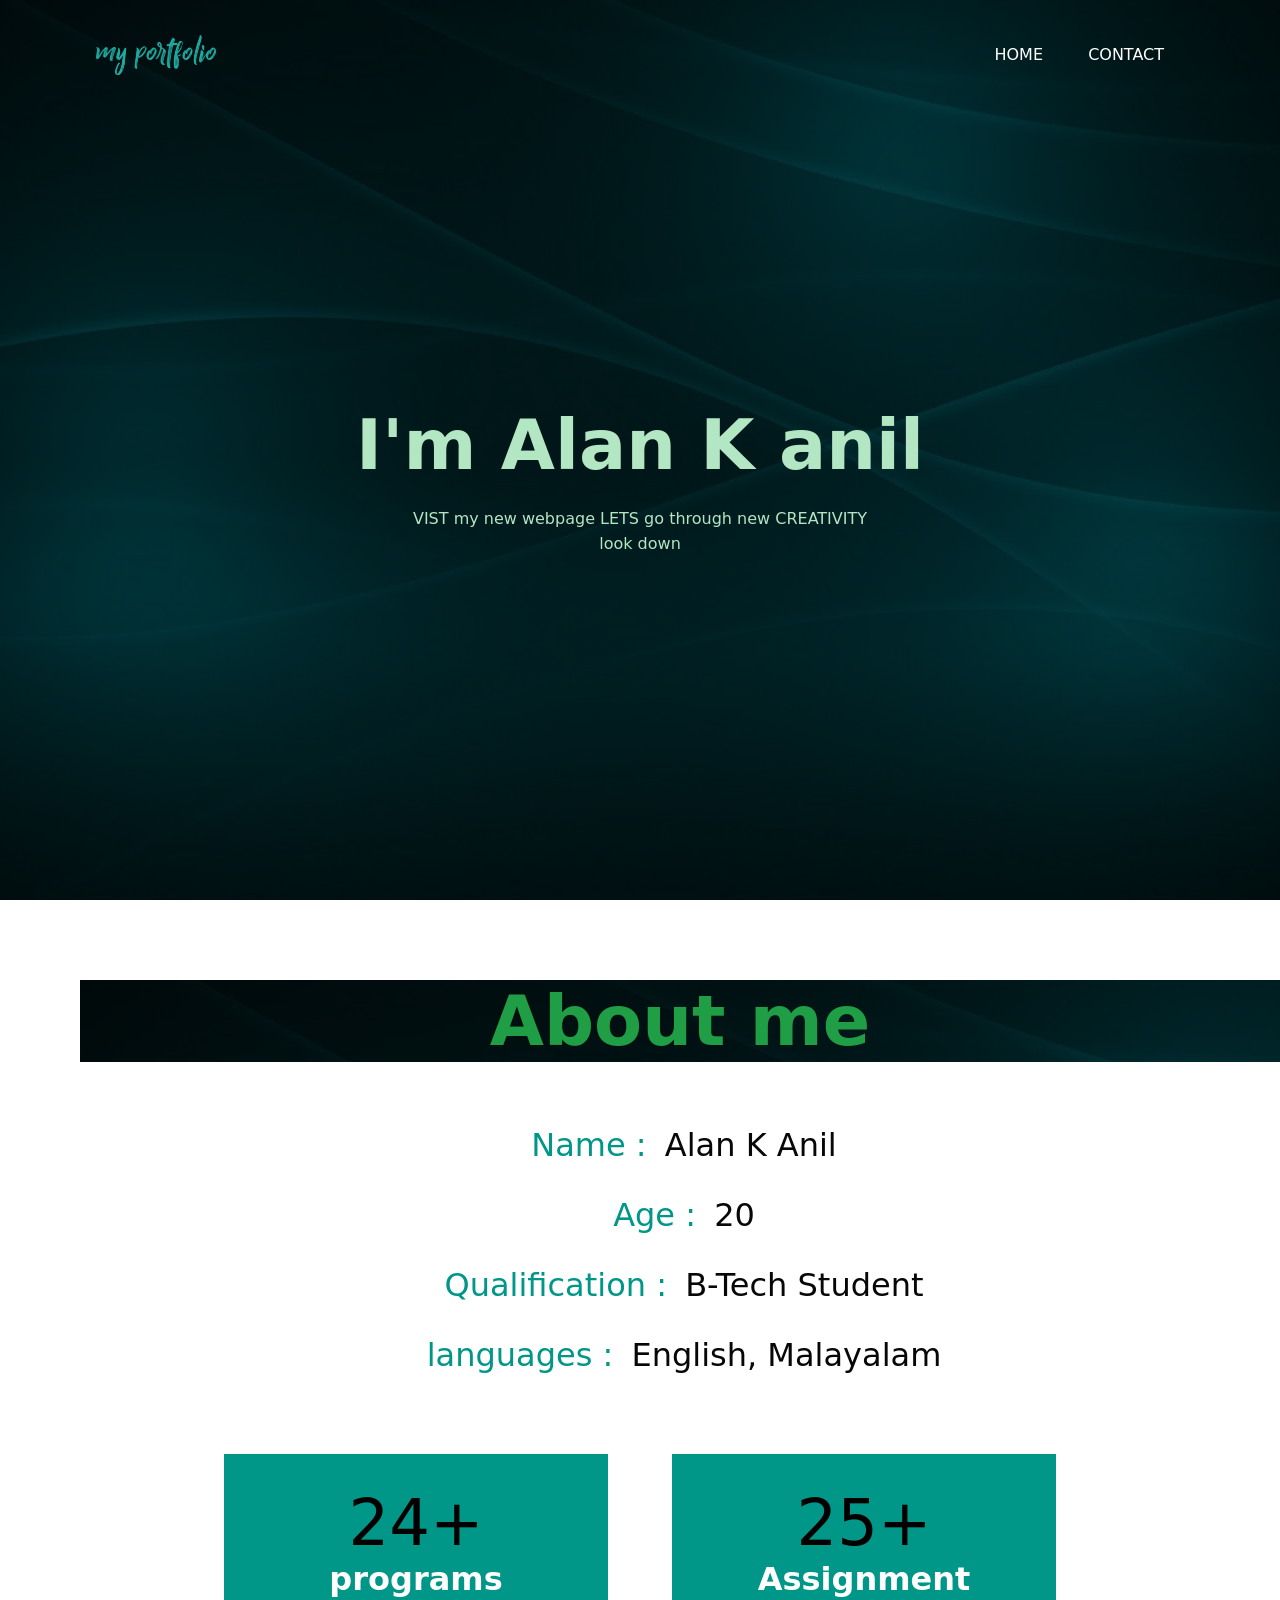
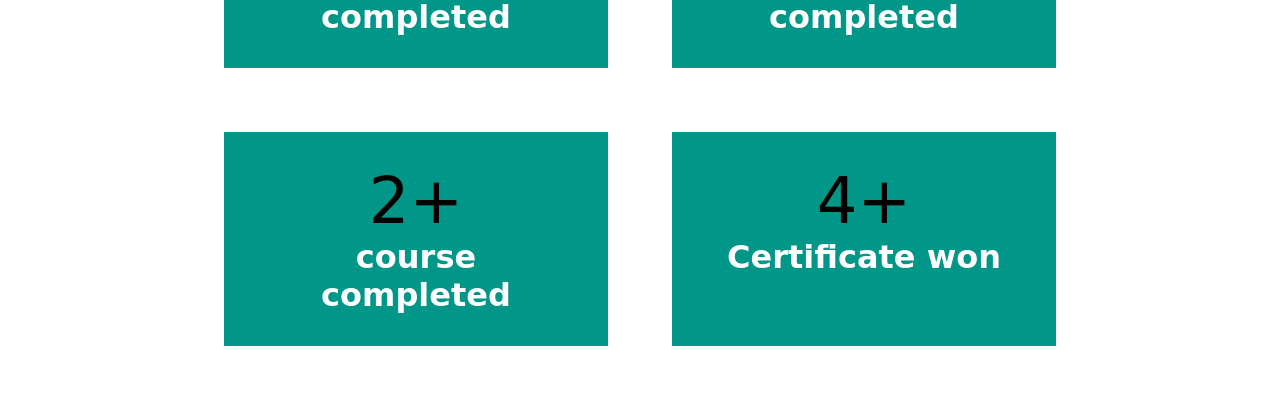
==== index.html @ 62a3af2e "Html" ====
<html>
	<head>
		<title>Portfolio webpage</title>
		<link rel="stylesheet" href="style.css">
	</head>
	<body>
		<section class="home" id="home">
		<div class="banner"> 
			<div class="navbar">
				<img src="logo.png" class="logo">
				<ul>
					<li><a href="index.html">Home</a></li>
					<li><a href="contact.html">Contact</a></li>
				</ul>
			</div>
			<div class="content">
				<h1>I'm Alan K anil</h1>
				<p> VIST my new webpage LETS go through new CREATIVITY <br> look down </p>
			</div>
		</section>
			<section class="about" id="about">
				<h1 class="heading"> <span> </span>   About me</h1>
				<div class="row">
						<div class="info">
								<h3> <span> Name : </span> Alan K Anil </h3>
								<h3> <span> Age : </span> 20 </h3>
								<h3> <span> Qualification : </span> B-Tech Student </h3>
								<h3> <span> languages : </span> English, Malayalam </h3>
						</div>
						<div class="counter">
								<div class="box">
										<span>24+</span>
										<h3>programs completed</h3>
								</div>
				
								<div class="box">
										<span>25+</span>
										<h3>Assignment completed</h3>
								</div>
				
								<div class="box">
										<span>2+</span>
										<h3>course completed</h3>
								</div>
				
								<div class="box">
										<span>4+</span>
										<h3>Certificate won</h3>
								</div>
				
						</div>
				
				</div>
				
				</section>
		</div>
	</body>
</html>
---- style.css ----
*{
	margin: 0;
	padding: 0;
    font-family: system-ui;
}
.banner{
	width: 100%;
	height: 100vh;
	background-image: linear-gradient(rgba(0,0,0,0.75),rgba(0,0,0,0.75)),url(back1.jpg);
	background-size: cover;
	background-position: center;
}
.navbar{
	width: 85%;
	margin: auto;
	padding: 35px 0;
	display: flex;
	align-items: center;
	justify-content: space-between;
}
.logo{
	width: 120px;
	cursor: pointer;
}
.navbar ul li{
	list-style: none;
	display: inline-block;
	margin: 0 20px;
	position: relative;
}
.navbar ul li a{
	text-decoration: none;
	color: #fff;
	text-transform: uppercase;
}
.navbar ul li::after{
	content: '';
	height: 3px;
	width: 0;
	background: #1889b6;
	position: absolute;
	left: 0;
	bottom: -10;
	transition: 0.5s;
}
.navbar ul li:hover::after{
	width: 100%;
}
.content{
	width: 100%;
	position: absolute;
	top: 50%;
	transform: translateY(-50%);
	text-align: center;
	color: rgb(179, 230, 195);
}
.content h1{
	font-size: 70px;
	margin-top: 80px;
}
.content p{
	margin: 20px auto;
	font-weight: 100;
	line-height: 25px;
}
.about .heading{
	font-size: 70px;
	margin-top: 80px;
	margin-left: 80px;
	text-align: center;
    color: rgb(31, 158, 69);
    background-image: linear-gradient(rgba(0,0,0,0.75),rgba(0,0,0,0.75)),url(back1.jpg);
}

.about .heading::after{
	content: '';
	height: 3px;
	width: 0;
	background: #009688;
	position: absolute;
	left: 0;
	bottom: -10;
	transition: 0.5s;
}
.about .heading:hover::after{
	width: 100%;
}
.about .row{
	display: flex;
	align-items: center;
	justify-content: center;
	flex-wrap: wrap;
	padding:1rem 0;
}

.about .row .info{
	flex:1 1 48rem;
	padding:2rem 1rem;
	padding-left: 6rem;
	text-align: center;
}

.about .row .info h3{
	font-size: 2rem;
	color: rgb(7, 7, 7);
	padding:1rem 0;
	font-weight: normal;
}

.about .row .info h3 span{
	color:#009688;
	padding:0 .5rem;
}

.about .row .counter{
	flex:1 1 48rem;
	display: flex;
	justify-content: center;
	flex-wrap: wrap;
}

.about .row .counter .box{
	width:20rem;
	background:#009688;
	text-align: center;
	padding: 2rem;
	margin:2rem;
}

.about .row .counter .box span{
	font-size: 4rem;
	color:black;
}

.about .row .counter .box h3{
	font-size: 2rem;
	color:#fff;
}
.links h2{
	font-size: 50px;
	text-align: center;
	color: #feffff;
}
.links h3{
	font-size: 40px;
	text-align: center;
	color: aqua;
}
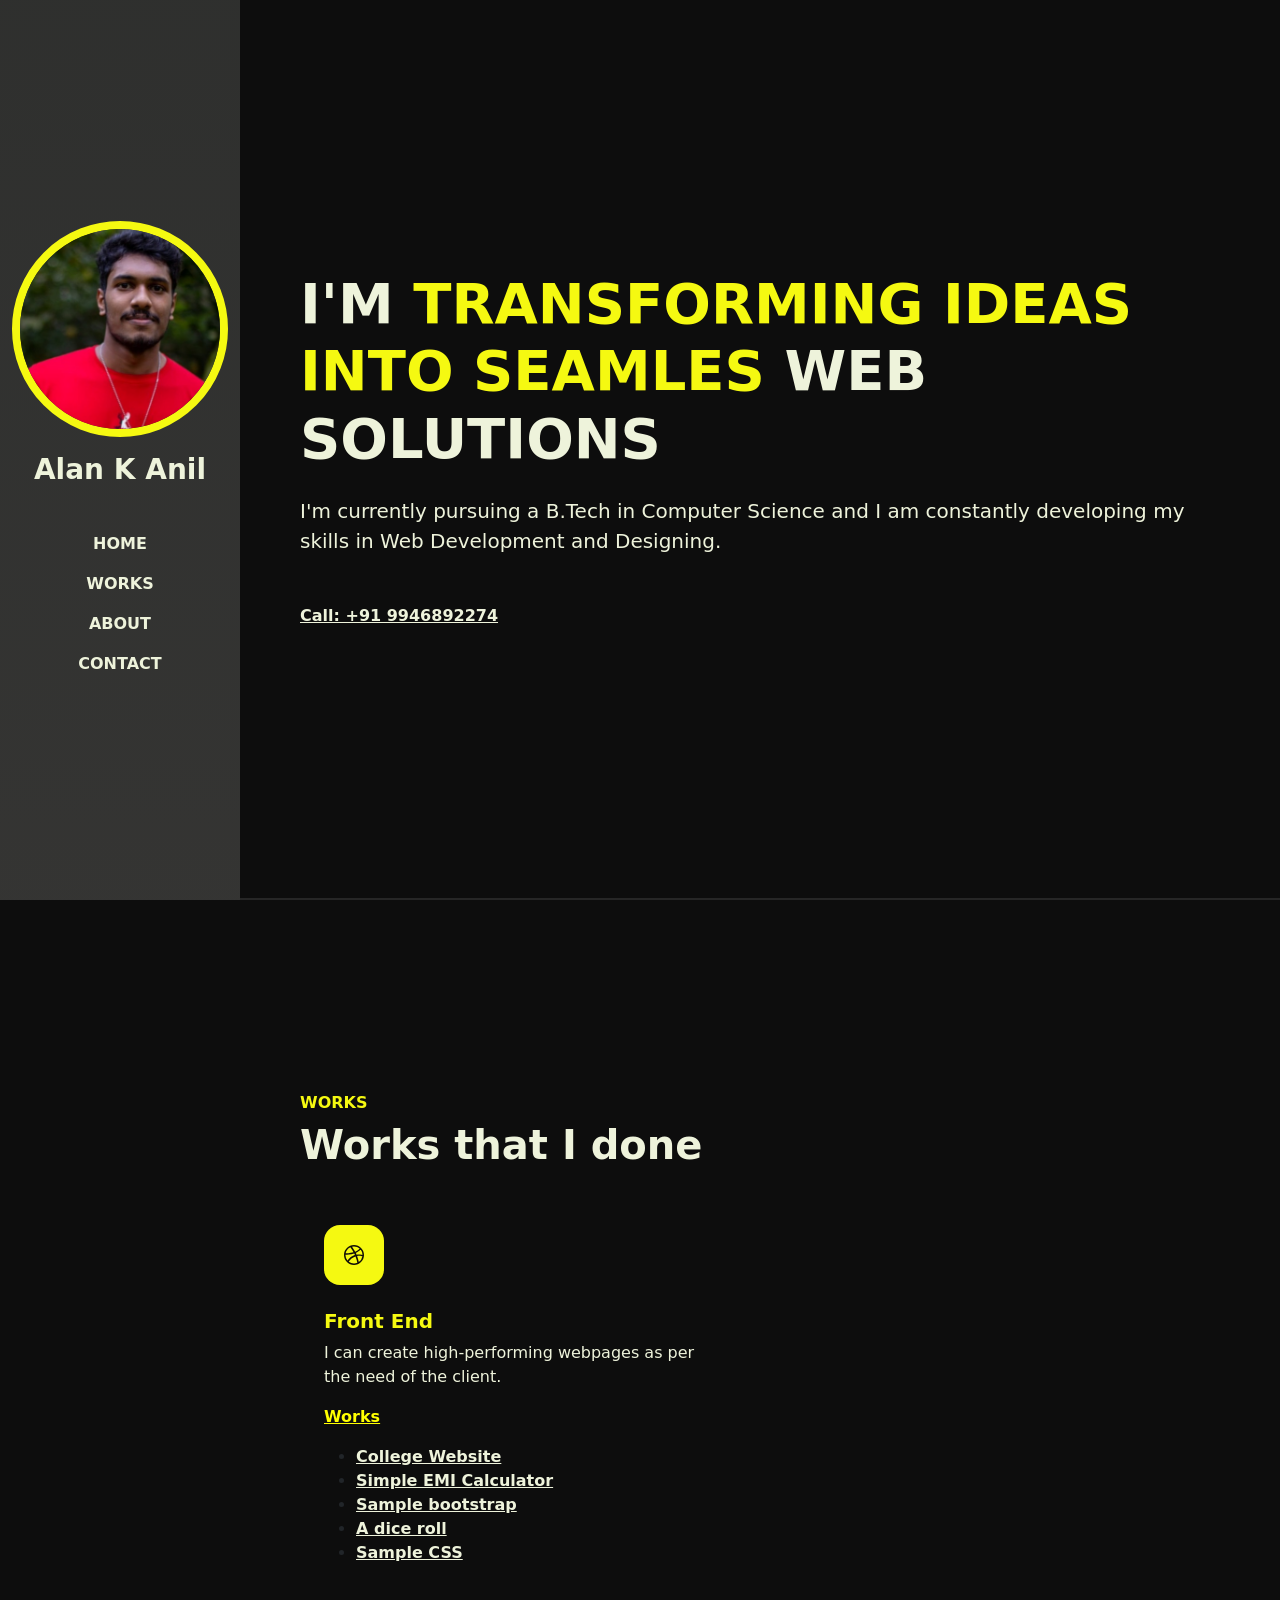
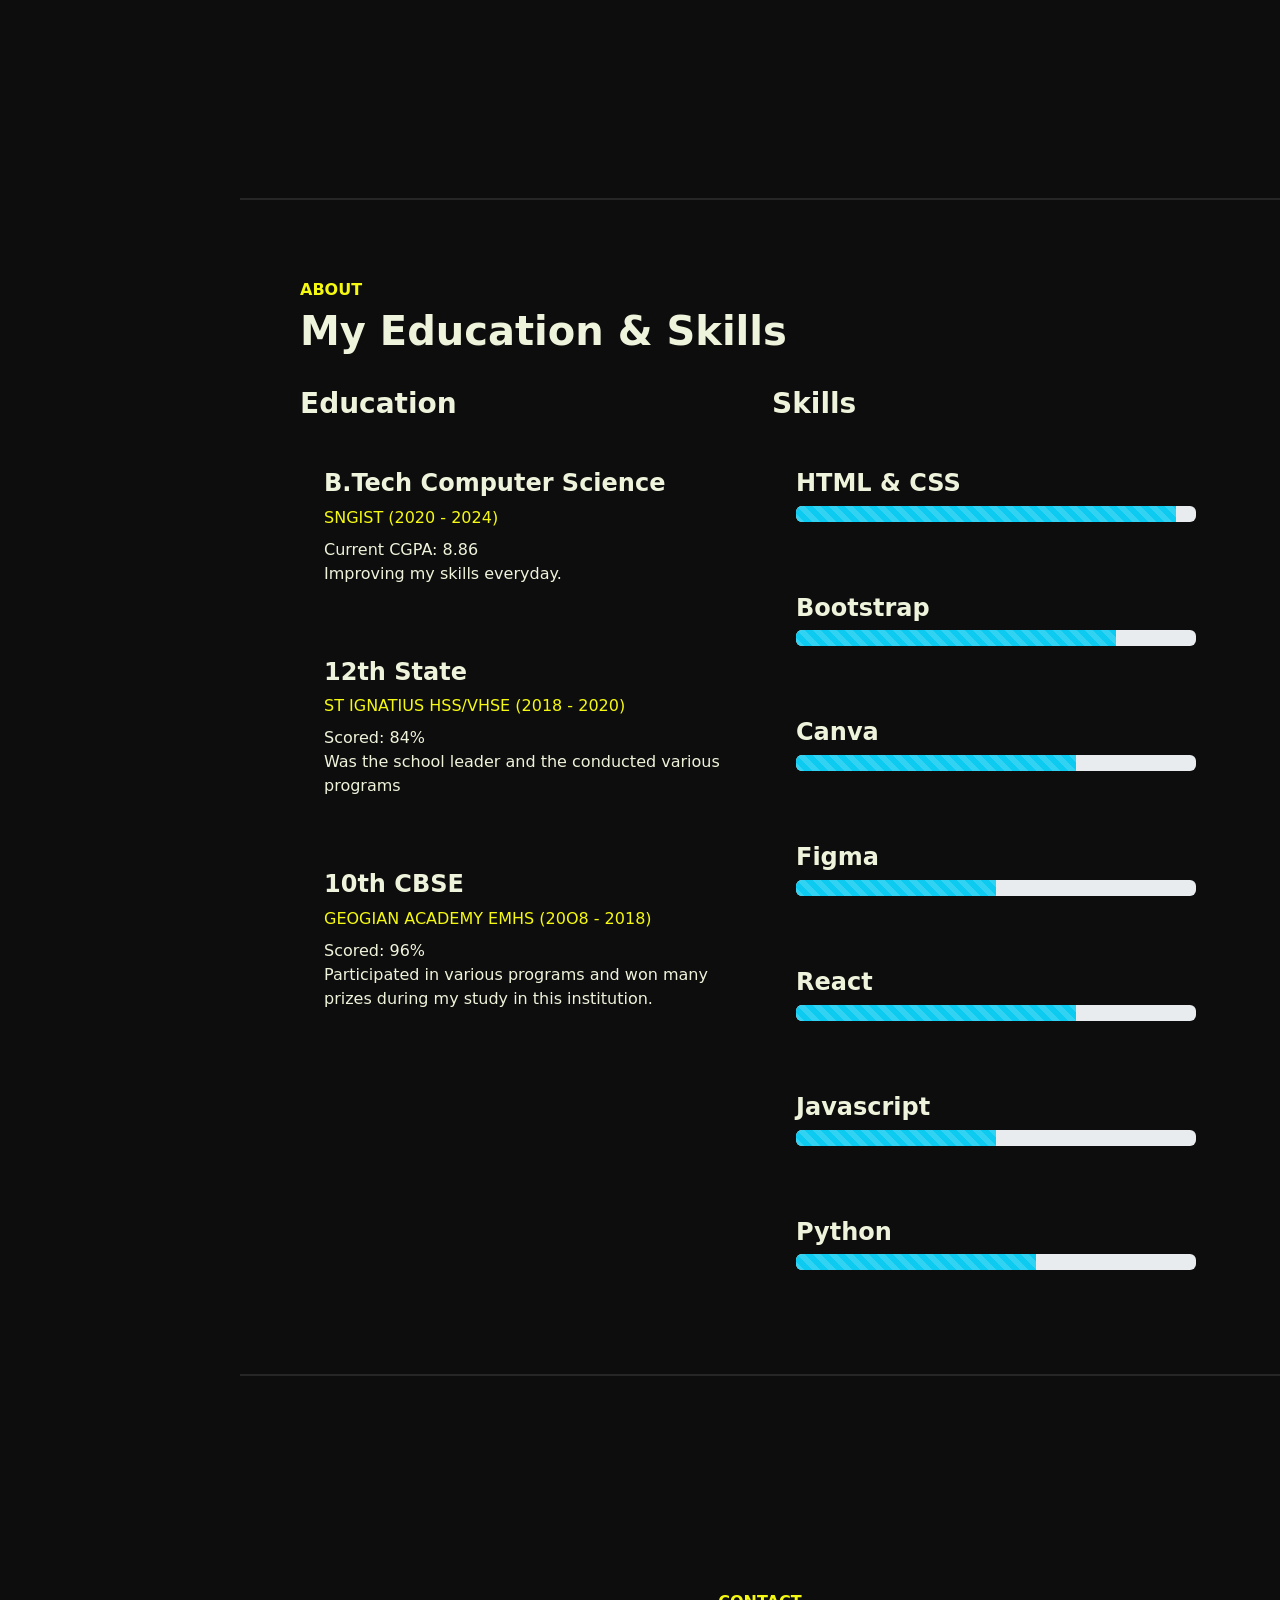
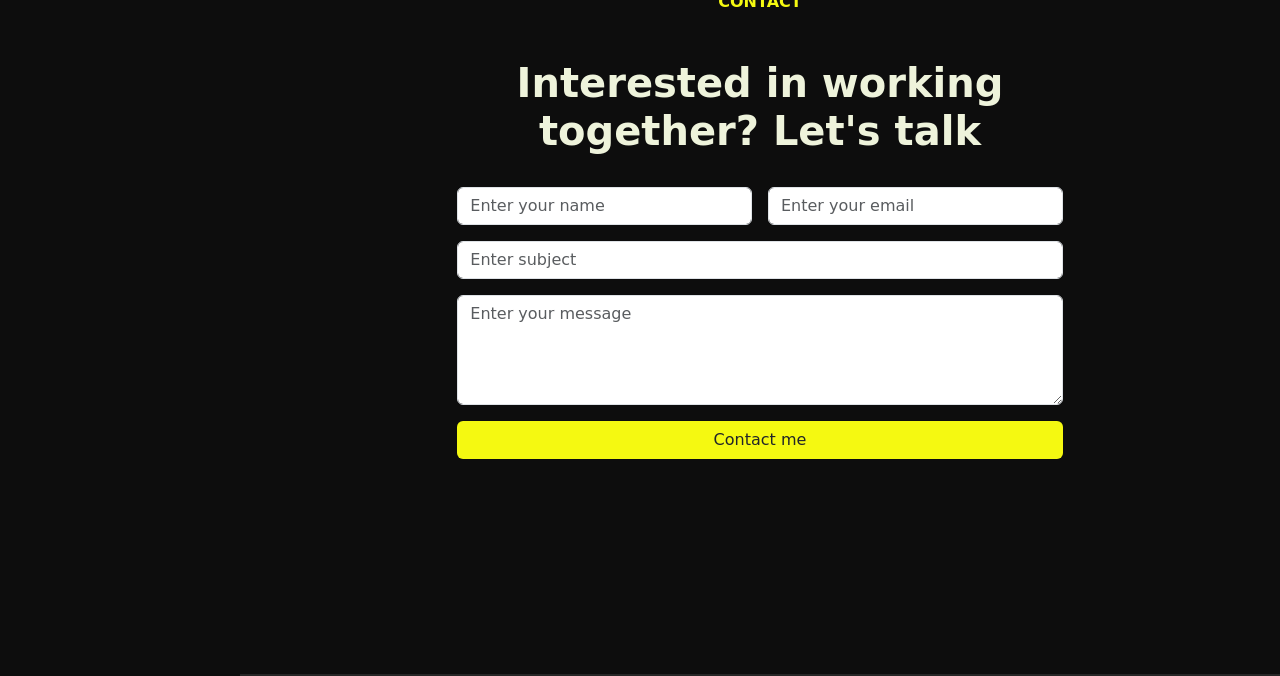
==== commit 555f0bef: "Add files via upload" ====
--- a/index.html
+++ b/index.html
@@ -1,58 +1,261 @@
-<html>
-	<head>
-		<title>Portfolio webpage</title>
-		<link rel="stylesheet" href="style.css">
-	</head>
-	<body>
-		<section class="home" id="home">
-		<div class="banner"> 
-			<div class="navbar">
-				<img src="logo.png" class="logo">
-				<ul>
-					<li><a href="index.html">Home</a></li>
-					<li><a href="contact.html">Contact</a></li>
-				</ul>
-			</div>
-			<div class="content">
-				<h1>I'm Alan K anil</h1>
-				<p> VIST my new webpage LETS go through new CREATIVITY <br> look down </p>
+<!DOCTYPE html>
+<html lang="en">
+<head>
+	<meta charset="UTF-8">
+	<meta http-equiv="X-UA-Compatible" content="IE=edge">
+	<meta name="viewport" content="width=device-width, initial-scale=1.0">
+	<link rel="stylesheet" href="styles.css">
+	<title>Alan K Anil</title>
+	<!-- Favicons -->
+  
+
+  <!-- Google Fonts -->
+
+  <!-- CSS Files -->
+	<link rel="stylesheet" href="https://unpkg.com/aos@next/dist/aos.css" />
+  <link href="https://cdn.jsdelivr.net/npm/bootstrap@5.3.0-alpha1/dist/css/bootstrap.min.css" rel="stylesheet" integrity="sha384-GLhlTQ8iRABdZLl6O3oVMWSktQOp6b7In1Zl3/Jr59b6EGGoI1aFkw7cmDA6j6gD" crossorigin="anonymous">
+</head>
+<body>
+	<!-- Navbar -->
+	<nav class="navbar navbar-expand-lg navbar-dark fixed-top">
+		<div class="container flex-lg-column">
+				<a class="navbar-brand mx-lg-auto mb-lg-4" href="#">
+						<span class="h3 fw-bold d-block d-lg-none white">Alan K Anil</span>
+						<img src="pic.jpg" width="100%" class="d-none d-lg-block rounded-circle" alt="Alan-image">
+						<span class="h3 fw-bold d-none d-lg-block text-lg-center mt-3 white">Alan K Anil</span>
+				</a>
+				<button class="navbar-toggler" type="button" data-bs-toggle="collapse" data-bs-target="#navbarNav"
+						aria-controls="navbarNav" aria-expanded="false" aria-label="Toggle navigation">
+						<span class="navbar-toggler-icon"></span>
+				</button>
+				<div class="collapse navbar-collapse" id="navbarNav">
+						<ul class="navbar-nav ms-auto flex-lg-column text-lg-center">
+								<li class="nav-item">
+										<a class="nav-link" href="#home">Home</a>
+								</li>
+								<li class="nav-item">
+										<a class="nav-link" href="#services">Works</a>
+								</li>
+								<li class="nav-item">
+										<a class="nav-link" href="#about">About</a>
+								</li>
+								<li class="nav-item">
+										<a class="nav-link" href="#contact">Contact</a>
+								</li>
+						</ul>
+				</div>
+		</div>
+	</nav>
+	<!-- CONTENT WRAPPER -->
+	<div id="content-wrapper">
+		<!-- HOME -->
+		<section id="home" class="full-height px-lg-5">
+			<div class="container">
+				<div class="row pb-2">
+					<div class="col-12">
+						<h1 class="display-4 fw-bold white" data-aos="fade-down-right">I'M  <span class="text-brand">TRANSFORMING IDEAS INTO SEAMLES </span>WEB SOLUTIONS</h1>	
+					</div>
+				</div>
+				<div class="row pb-4">
+					<div class="col-12">
+							<p class="lead mt-2 mb-4 white" data-aos="fade-down-left" data-aos-delay="300">I'm currently pursuing a B.Tech in Computer 
+								Science and I am constantly developing my skills in Web Development and Designing.</p>	
+					</div>
+				</div>
+				<div class="row">
+							<div class="col-12">
+									<div data-aos="fade-up" data-aos-delay="600">
+										<a href="#" class="link-custom">Call: +91 9946892274</a>
+									</div>
+							</div>
+					</div>
 			</div>
 		</section>
-			<section class="about" id="about">
-				<h1 class="heading"> <span> </span>   About me</h1>
-				<div class="row">
-						<div class="info">
-								<h3> <span> Name : </span> Alan K Anil </h3>
-								<h3> <span> Age : </span> 20 </h3>
-								<h3> <span> Qualification : </span> B-Tech Student </h3>
-								<h3> <span> languages : </span> English, Malayalam </h3>
-						</div>
-						<div class="counter">
-								<div class="box">
-										<span>24+</span>
-										<h3>programs completed</h3>
+		<!-- Services-->
+		<section id="services" class="full-height px-lg-5">
+			<div class="container">
+					<div class="row pb-4" data-aos="fade-down">
+							<div class="col-lg-8">
+									<h6 class="text-brand">WORKS</h6>
+									<h1 class="white">Works that I done</h1>
+							</div>
+					</div>
+					<div class="row gy-4">
+							<div class="col-md-6" data-aos="fade-down-right">
+									<div class="service p-4 bg-base rounded-4 shadow-effect">
+											<div class="iconbox rounded-4">
+												<svg xmlns="http://www.w3.org/2000/svg" width="20" height="20" fill="currentColor" class="bi bi-dribbble" viewBox="0 0 16 16">
+													<path fill-rule="evenodd" d="M8 0C3.584 0 0 3.584 0 8s3.584 8 8 8c4.408 0 8-3.584 8-8s-3.592-8-8-8zm5.284 3.688a6.802 6.802 0 0 1 1.545 4.251c-.226-.043-2.482-.503-4.755-.217-.052-.112-.096-.234-.148-.355-.139-.33-.295-.668-.451-.99 2.516-1.023 3.662-2.498 3.81-2.69zM8 1.18c1.735 0 3.323.65 4.53 1.718-.122.174-1.155 1.553-3.584 2.464-1.12-2.056-2.36-3.74-2.551-4A6.95 6.95 0 0 1 8 1.18zm-2.907.642A43.123 43.123 0 0 1 7.627 5.77c-3.193.85-6.013.833-6.317.833a6.865 6.865 0 0 1 3.783-4.78zM1.163 8.01V7.8c.295.01 3.61.053 7.02-.971.199.381.381.772.555 1.162l-.27.078c-3.522 1.137-5.396 4.243-5.553 4.504a6.817 6.817 0 0 1-1.752-4.564zM8 14.837a6.785 6.785 0 0 1-4.19-1.44c.12-.252 1.509-2.924 5.361-4.269.018-.009.026-.009.044-.017a28.246 28.246 0 0 1 1.457 5.18A6.722 6.722 0 0 1 8 14.837zm3.81-1.171c-.07-.417-.435-2.412-1.328-4.868 2.143-.338 4.017.217 4.251.295a6.774 6.774 0 0 1-2.924 4.573z"/>
+												</svg>
+											</div>
+											<h5 class="mt-4 mb-2 text-brand">Front End</h5>
+											<p class="white">I can create high-performing webpages as per the need of the client.</p>
+											<p style="color: yellow; text-decoration: underline; font-weight: bold;">Works</p>
+                      <ul>
+                        <li ><a class="link-custom" href="https://sngist.up.railway.app/">College Website</a></li>
+                          <li><a class="link-custom" href="https://alan0602.github.io/EMI-Calculator/">Simple EMI Calculator</a></li>
+                          <li><a class="link-custom" href="https://alan0602.github.io/My_web/">Sample bootstrap</a></li>
+                          <li><a class="link-custom" href="https://alan0602.github.io/The-dice-roll/">A dice roll</a> </li>
+                          <li><a class="link-custom" href="https://alan0602.github.io/simple-website/">Sample CSS</a></li>
+                      </ul>
+									</div>
+							</div>
+							</div>
+					</div>
+			
+	</section>
+
+	<!-- ABOUT -->
+	<section id="about" class="full-height px-lg-5">
+		<div class="container">
+				<div class="row pb-4" data-aos="fade-up">
+						<div class="col-lg-8">
+								<h6 class="text-brand">ABOUT</h6>
+								<h1>My Education & Skills</h1>
+						</div>
+				</div>
+				<div class="row gy-5">
+						<div class="col-lg-6">
+								<h3 class="mb-4" data-aos="fade-up" data-aos-delay="300">Education</h3>
+								<div class="row gy-4">
+										<div class="col-12" data-aos="fade-up" data-aos-delay="600">
+												<div class="bg-base p-4 rounded-4 shadow-effect">
+														<h4>B.Tech Computer Science</h4>
+														<p class="text-brand mb-2">SNGIST (2020 - 2024)</p>
+														<p class="mb-0 white">Current CGPA: 8.86<br>Improving my skills everyday.</p>
+												</div>
+										</div>
+										<div class="col-12" data-aos="fade-up" data-aos-delay="600">
+												<div class="bg-base p-4 rounded-4 shadow-effect">
+														<h4>12th State</h4>
+														<p class="text-brand mb-2">ST IGNATIUS HSS/VHSE (2018 - 2020)</p>
+														<p class="mb-0 white">Scored: 84%<br>Was the school leader and the conducted various programs</p>
+												</div>
+										</div>
+										<div class="col-12" data-aos="fade-up" data-aos-delay="600">
+												<div class="bg-base p-4 rounded-4 shadow-effect">
+														<h4>10th CBSE</h4>
+														<p class="text-brand mb-2">GEOGIAN ACADEMY EMHS (20O8 - 2018)</p>
+														<p class="mb-0 white">Scored: 96%<br>Participated in various programs and won many prizes during my study in this institution.</p>
+												</div>
+										</div>
 								</div>
-				
-								<div class="box">
-										<span>25+</span>
-										<h3>Assignment completed</h3>
+						</div>
+						<div class="col-lg-6">
+								<h3 class="mb-4" data-aos="fade-up" data-aos-delay="300">Skills</h3>
+								<div class="row gy-4">
+										<div class="col-12" data-aos="fade-up" data-aos-delay="600">
+												<div class="bg-base p-4 rounded-4 shadow-effect">
+														<h4>HTML & CSS</h4>
+														<div class="progress">
+															<div class="progress-bar progress-bar-striped progress-bar-animated bg-info" role="progressbar" aria-label="Animated striped example" aria-valuenow="95" aria-valuemin="0" aria-valuemax="100" style="width: 95%"></div>
+														</div>
+												</div>
+										</div>
+										<div class="col-12" data-aos="fade-up" data-aos-delay="600">
+												<div class="bg-base p-4 rounded-4 shadow-effect">
+														<h4>Bootstrap</h4>
+														<div class="progress">
+															<div class="progress-bar progress-bar-striped progress-bar-animated bg-info" role="progressbar" aria-label="Animated striped example" aria-valuenow="95" aria-valuemin="0" aria-valuemax="100" style="width: 80%"></div>
+														</div>
+												</div>
+										</div>
+										<div class="col-12" data-aos="fade-up" data-aos-delay="600">
+												<div class="bg-base p-4 rounded-4 shadow-effect">
+														<h4>Canva</h4>
+														<div class="progress">
+															<div class="progress-bar progress-bar-striped progress-bar-animated bg-info" role="progressbar" aria-label="Animated striped example" aria-valuenow="95" aria-valuemin="0" aria-valuemax="100" style="width: 70%"></div>
+														</div>
+												</div>
+										</div>
+										<div class="col-12" data-aos="fade-up" data-aos-delay="600">
+												<div class="bg-base p-4 rounded-4 shadow-effect">
+														<h4>Figma</h4>
+														<div class="progress">
+															<div class="progress-bar progress-bar-striped progress-bar-animated bg-info" role="progressbar" aria-label="Animated striped example" aria-valuenow="95" aria-valuemin="0" aria-valuemax="100" style="width: 50%"></div>
+														</div>
+												</div>
+										</div>
+									<div class="col-12" data-aos="fade-up" data-aos-delay="600">
+												<div class="bg-base p-4 rounded-4 shadow-effect">
+														<h4>React</h4>
+														<div class="progress">
+															<div class="progress-bar progress-bar-striped progress-bar-animated bg-info" role="progressbar" aria-label="Animated striped example" aria-valuenow="95" aria-valuemin="0" aria-valuemax="100" style="width: 70%"></div>
+														</div>
+												</div>
+										</div>
+									<div class="col-12" data-aos="fade-up" data-aos-delay="600">
+												<div class="bg-base p-4 rounded-4 shadow-effect">
+														<h4>Javascript</h4>
+														<div class="progress">
+															<div class="progress-bar progress-bar-striped progress-bar-animated bg-info" role="progressbar" aria-label="Animated striped example" aria-valuenow="95" aria-valuemin="0" aria-valuemax="100" style="width: 50%"></div>
+														</div>
+												</div>
+										</div>
+                    <div class="col-12" data-aos="fade-up" data-aos-delay="600">
+                      <div class="bg-base p-4 rounded-4 shadow-effect">
+                          <h4>Python</h4>
+                          <div class="progress">
+                            <div class="progress-bar progress-bar-striped progress-bar-animated bg-info" role="progressbar" aria-label="Animated striped example" aria-valuenow="95" aria-valuemin="0" aria-valuemax="100" style="width: 60%"></div>
+                          </div>
+                      </div>
+                  </div>
 								</div>
-				
-								<div class="box">
-										<span>2+</span>
-										<h3>course completed</h3>
+						</div>
+				</div>
+		</div>
+	</section>
+	<!-- CONTACT -->
+	<section id="contact" class="full-height px-lg-5">
+		<div class="container">
+				<div class="row justify-content-center text-center">
+						<div class="col-lg-8 pb-4" data-aos="fade-up">
+								<h6 class="text-brand">CONTACT</h6>
+								<div class="row">
+									<div class="col-4 pb-3">
+										<a href="https://Alan0602.github.io"><img src="https://cdn3.iconfinder.com/data/icons/social-media-2068/64/_github-512.png" width="30px" alt=""></a>
+									</div>
+									<div class="col-4 pb-3">
+										<a href="alankanil1234@gmail.com"><img src="https://cdn1.iconfinder.com/data/icons/google-s-logo/150/Google_Icons-02-512.png" width="30px" alt=""></a>
+									</div>
+									<div class="col-4 pb-3">
+										<a href="www.linkedin.com/in/alan-k-anil060602"><img src="https://cdn1.iconfinder.com/data/icons/logotypes/32/circle-linkedin-256.png" width="30px" alt=""></a>
+									</div>
 								</div>
-				
-								<div class="box">
-										<span>4+</span>
-										<h3>Certificate won</h3>
-								</div>
-				
-						</div>
-				
-				</div>
-				
-				</section>
+
+								<h1>Interested in working together? Let's talk
+								</h1>
+						</div>
+
+						<div class="col-lg-8" data-aos="fade-up" data-aos-delay="300">
+								<form action="#" class="row g-lg-3 gy-3">
+										<div class="form-group col-md-6">
+												<input type="text" class="form-control" placeholder="Enter your name">
+										</div>
+										<div class="form-group col-md-6">
+												<input type="email" class="form-control" placeholder="Enter your email">
+										</div>
+										<div class="form-group col-12">
+												<input type="text" class="form-control" placeholder="Enter subject">
+										</div>
+										<div class="form-group col-12">
+												<textarea name="" rows="4" class="form-control" placeholder="Enter your message"></textarea>
+										</div>
+										<div class="form-group col-12 d-grid">
+												<button type="submit" class="btn btn-brand">Contact me</button>
+										</div>
+								</form>
+						</div>
+				</div>
 		</div>
-	</body>
-</html>+	</section>
+	
+	<!-- JS Files -->
+	
+	<script src="https://cdn.jsdelivr.net/npm/bootstrap@5.3.0-alpha1/dist/js/bootstrap.bundle.min.js" integrity="sha384-w76AqPfDkMBDXo30jS1Sgez6pr3x5MlQ1ZAGC+nuZB+EYdgRZgiwxhTBTkF7CXvN" crossorigin="anonymous"></script>
+	<script src="https://unpkg.com/aos@next/dist/aos.js"></script>
+  <script>
+    AOS.init();
+  </script>
+</body>
+</html>
--- a/styles.css
+++ b/styles.css
@@ -0,0 +1,143 @@
+@import url('https://fonts.googleapis.com/css2?family=Bai+Jamjuree:wght@400;500;600;700&display=swap');
+
+:root {
+    --color-body: #f0f4f5;
+    --color-heading: #eef3db;
+    --color-base: rgba(3, 0, 7, 0.953);
+    --color-base2: #0d0d0d;
+    --color-brand: #f5f911;
+    --color-brand2: #e8f716;
+    --sidbar-width: 240px;
+    --font-base: "Bai Jamjuree";
+}
+
+body {
+    background-color: var(--color-base2) !important;
+    color: var(--color-body);
+    font-family: var(--font-base), sans-serif;
+}
+
+h1,h2,h3,h4,h5,h6 {
+    color: var(--color-heading) !important;
+    font-weight: 700 !important;
+}
+
+a {
+    text-decoration: none;
+    color: var(--color-body);
+    transition: all 0.4s ease;
+}
+
+a:hover {
+    color: var(--color-brand);
+}
+
+
+/* NAVBAR */
+.navbar {
+	background-color: var(--color-base);
+}
+
+.navbar .nav-link {
+	font-weight: 700;
+	text-transform: uppercase;
+	color: var(--color-heading);
+}
+
+.navbar .nav-link:hover {
+	color: var(--color-brand);
+}
+
+.navbar .nav-link.active {
+	color: var(--color-brand);
+}
+
+@media (min-width: 992px) {
+	.navbar {
+			min-height: 100vh;
+			width: var(--sidbar-width);
+			background: linear-gradient(rgba(56, 57, 55, 0.8), rgba(63, 63, 61, 0.8));
+			background-size: cover;
+			background-position: center;
+	}
+
+	.navbar-brand img {
+			border: 8px solid var(--color-brand);
+	}
+
+	/* CONTENT WRAPPER */
+	#content-wrapper {
+			padding-left: var(--sidbar-width);
+	}
+}
+
+/* BTN */
+.btn {
+	padding: 12px 28px;
+	font-weight: 700;
+}
+
+.btn-brand {
+	background-color: var(--color-brand) !important;
+	border-color: var(--color-brand);
+	color: var(--color-base);
+}
+
+.btn-brand:hover, .btn-brand:focus {
+	background-color: var(--color-brand2) !important;
+	color: var(--color-base) !important;
+	border-color: var(--color-brand2) !important;
+}
+
+.link-custom {
+	font-weight: 700;
+	position: relative;
+	color: var(--color-heading);
+}
+
+.link-custom::after {
+	content: "";
+	width: 0%;
+	height: 2px;
+	background-color: var(--color-brand);
+	position: absolute;
+	left: 0;
+	top: 110%;
+	transition: all 0.4s;
+}
+
+.link-custom:hover::after {
+	width: 100%;
+}
+
+
+/* OTHER */
+.text-brand {
+	color: var(--color-brand) !important;
+}
+
+.full-height {
+	min-height: 100vh;
+	height: 100%;
+	display: flex;
+	flex-direction: column;
+	justify-content: center;
+	padding-top: 80px;
+	padding-bottom: 80px;
+	border-bottom: 2px solid rgba(255,255,255, 0.1);
+}
+
+.white{
+	color: var(--color-heading) !important;
+}
+
+.iconbox {
+	width: 60px;
+	height: 60px;
+	display: flex;
+	align-items: center;
+	justify-content: center;
+	font-size: 32px;
+	background-color: var(--color-brand);
+	color: var(--color-base);
+}
